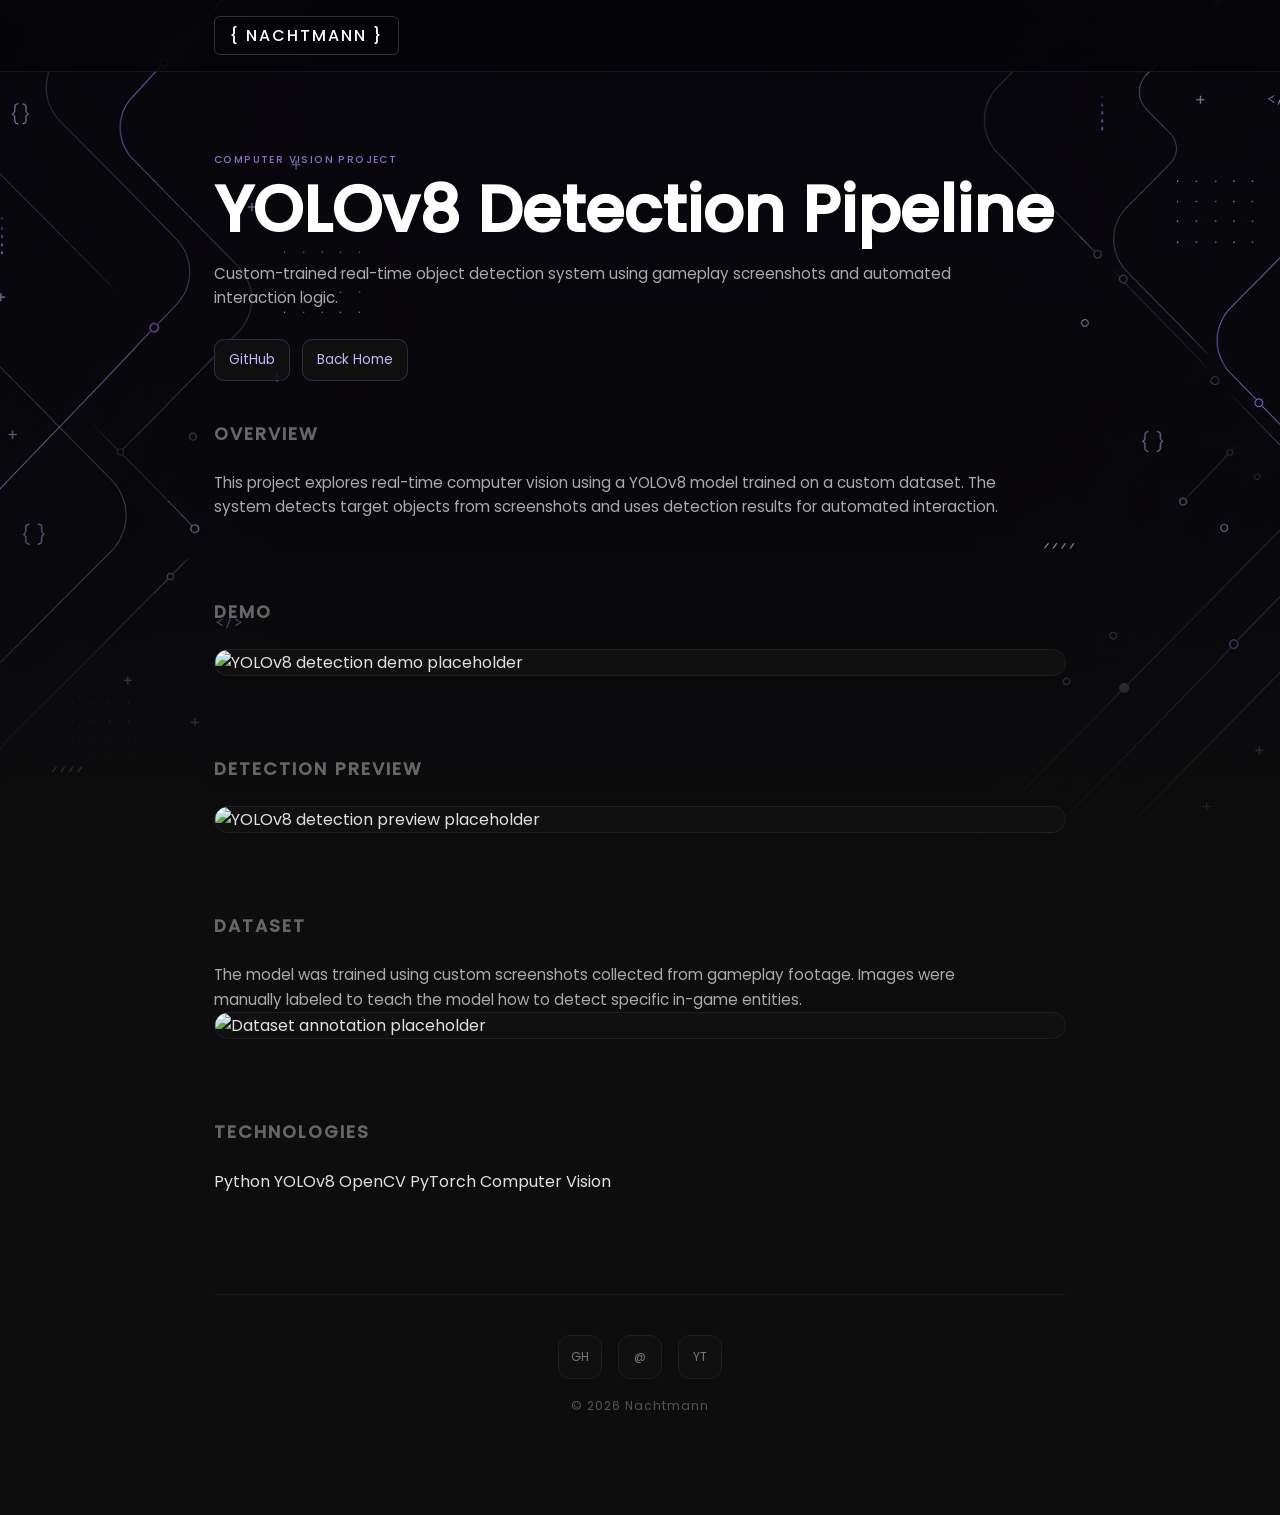
==== projects/yolov8-detection-pipeline.html @ bfaf7eb9 "Update source code" ====
<!DOCTYPE html>
<html lang="en">

<head>
  <meta charset="UTF-8">
  <meta name="viewport" content="width=device-width, initial-scale=1.0">

  <title>YOLOv8 Detection Pipeline — Nachtmann</title>

  <link rel="stylesheet" href="../css/style.css">
  <link rel="stylesheet" href="../css/home.css">
  <link rel="stylesheet" href="../css/cards.css">
  <link rel="stylesheet" href="../css/animations.css">
  <link rel="stylesheet" href="../css/detail.css">
  <link rel="stylesheet" href="../css/footer.css">
</head>

<body>

  <nav class="topbar">
    <a href="../index.html" class="brand">{ NACHTMANN }</a>
  </nav>

  <div class="container">

    <header class="hero detail-hero">
      <p class="card-type">Computer Vision Project</p>

      <h1 class="detail-title">
        YOLOv8 Detection Pipeline
      </h1>

      <p class="bio">
        Custom-trained real-time object detection system using gameplay screenshots and automated interaction logic.
      </p>

      <div class="detail-actions">
        <a href="https://github.com/Nachtmann21/YoloV8" target="_blank" rel="noopener noreferrer">
          GitHub
        </a>

        <a href="../index.html">
          Back Home
        </a>
      </div>
    </header>

    <section class="section">
      <h2>Overview</h2>
      <p class="bio">
        This project explores real-time computer vision using a YOLOv8 model trained on a custom dataset.
        The system detects target objects from screenshots and uses detection results for automated interaction.
      </p>
    </section>

    <section class="section">
      <h2>Demo</h2>
      <div class="project-media">
        <img src="../images/projects/yolov8-demo.gif" alt="YOLOv8 detection demo placeholder">
      </div>
    </section>

    <section class="section">
      <h2>Detection Preview</h2>
      <div class="project-media">
        <img src="../images/projects/yolov8-detection.jpg" alt="YOLOv8 detection preview placeholder">
      </div>
    </section>

    <section class="section">
      <h2>Dataset</h2>

      <p class="bio">
        The model was trained using custom screenshots collected from gameplay footage.
        Images were manually labeled to teach the model how to detect specific in-game entities.
      </p>

      <div class="project-media">
        <img src="../images/projects/yolov8-dataset.jpg" alt="Dataset annotation placeholder">
      </div>
    </section>

    <section class="section">
      <h2>Technologies</h2>

      <div class="tags">
        <span class="tag">Python</span>
        <span class="tag">YOLOv8</span>
        <span class="tag">OpenCV</span>
        <span class="tag">PyTorch</span>
        <span class="tag">Computer Vision</span>
      </div>
    </section>

    <footer>
      <div class="footer-icons">
        <a href="https://github.com/Nachtmann21" target="_blank" class="icon-link">GH</a>
        <a href="mailto:matonachtmann@gmail.com" class="icon-link">@</a>
        <a href="https://youtube.com/" target="_blank" class="icon-link">YT</a>
      </div>

      <p class="footer-copy">
        © 2026 Nachtmann
      </p>
    </footer>

  </div>

</body>

</html>
---- css/style.css ----
@font-face {
  font-family: 'Poppins-Medium';
  src: url('../fonts/Poppins-Medium.ttf') format('truetype');
}

@font-face {
  font-family: 'Poppins-Light';
  src: url('../fonts/Poppins-Regular.ttf') format('truetype');
}

* {
  margin: 0;
  padding: 0;
  box-sizing: border-box;
}

body {
  font-family: 'Poppins-Light', sans-serif;
  background-color: #0d0d0d;
  color: #e0e0e0;
  min-height: 100vh;
  padding-top: 72px;

  background-image:
    linear-gradient(
      to bottom,
      rgba(13, 13, 13, 0) 0%,
      rgba(13, 13, 13, 0.15) 55%,
      #0d0d0d 100%
    ),
    url('../images/background_art.png');

  background-size: cover;
  background-position: center top;
  background-repeat: no-repeat;
  background-attachment: fixed;
}

.container {
  max-width: 900px;
  margin: 0 auto;
  padding: 80px 24px;
}

/* Topbar */

.topbar {
  position: fixed;
  top: 0;
  left: 0;
  width: 100%;
  height: 72px;
  z-index: 50;

  display: flex;
  justify-content: flex-start;
  align-items: center;

  padding-left: max(24px, calc((100vw - 900px) / 2 + 24px));

  background: rgba(5, 5, 8, 0.72);
  backdrop-filter: blur(14px);

  border-bottom: 1px solid rgba(255, 255, 255, 0.06);
}

.brand {
  font-family: 'Poppins-Medium', sans-serif;

  color: #fff;
  text-decoration: none;
  text-transform: uppercase;

  font-size: 1rem;
  letter-spacing: 2px;

  padding: 6px 14px;

  border: 1px solid rgba(255, 255, 255, 0.18);
  border-radius: 6px;

  transition: all 0.25s ease;
}

.brand:hover {
  color: #c4b5fd;
  border-color: rgba(196, 181, 253, 0.45);
}

/* Sections */

.section {
  margin-bottom: 80px;
}

.section h2 {
  font-family: 'Poppins-Medium', sans-serif;

  font-size: 1.1rem;
  letter-spacing: 2px;
  text-transform: uppercase;

  color: #666;

  margin-bottom: 24px;
}

/* Responsive */

@media (max-width: 640px) {
  body {
    padding-top: 64px;
  }

  .topbar {
    height: 64px;
  }

  .container {
    padding: 64px 20px;
  }

  .section {
    margin-bottom: 64px;
  }
}
---- css/home.css ----
.hero {
  margin-bottom: 90px;
}

.hero-title {
  font-family: 'Poppins-Medium', sans-serif;

  font-size: clamp(2.6rem, 6vw, 4.8rem);
  line-height: 0.95;

  color: #fff;

  margin-bottom: 24px;
}

.hero-title span {
  color: rgba(255, 255, 255, 0.38);
}

.bio {
  color: #aaa;

  font-size: 0.95rem;
  line-height: 1.6;

  max-width: 800px;
  min-height: 1.6em;
}

@media (max-width: 640px) {
  .hero {
    margin-bottom: 64px;
  }

  .hero-title {
    font-size: 2.6rem;
  }

  .bio {
    white-space: normal;
  }
}
---- css/cards.css ----
.grid {
  display: grid;
  grid-template-columns: repeat(auto-fill, minmax(260px, 1fr));
  gap: 20px;
}

.card {
  background: rgba(20, 20, 20, 0.92);

  border: 1px solid #1f1f1f;
  border-radius: 12px;

  padding: 14px;

  position: relative;
  overflow: hidden;

  cursor: pointer;

  backdrop-filter: blur(8px);

  transition: all 0.3s ease;
}

.card::before {
  content: '';

  position: absolute;
  top: 0;
  left: 12px;
  right: 12px;

  height: 1px;

  background: linear-gradient(
    90deg,
    transparent,
    rgba(167, 139, 250, 0.45),
    transparent
  );

  opacity: 0;

  transition: opacity 0.3s ease;
}

.card:hover {
  border-color: rgba(167, 139, 250, 0.32);

  transform: translateY(-4px);

  box-shadow: 0 8px 30px rgba(167, 139, 250, 0.08);
}

.card:hover::before {
  opacity: 1;
}

.card-image {
  width: 100%;
  height: 180px;

  overflow: hidden;

  border-radius: 10px;
  margin-bottom: 18px;

  background: #101010;
  border: 1px solid #202020;
}

.card-image img {
  width: 100%;
  height: 100%;

  object-fit: cover;
  object-position: center 42%;

  opacity: 0.9;

  filter: brightness(1.05);

  transition:
    transform 0.5s ease,
    opacity 0.3s ease,
    filter 0.3s ease;
}

.card:hover .card-image img {
  transform: scale(1.04);

  opacity: 1;

  filter:
    brightness(1.12)
    drop-shadow(0 0 18px rgba(196, 181, 253, 0.12));
}

.card-content {
  display: flex;
  flex-direction: column;
}

.card-type {
  font-family: 'Poppins-Medium', sans-serif;

  font-size: 0.65rem;
  letter-spacing: 1.4px;
  text-transform: uppercase;

  color: #a78bfa;

  margin-bottom: 10px;

  opacity: 0.8;
}

.card h3 {
  font-family: 'Poppins-Medium', sans-serif;

  font-size: 1rem;
  line-height: 1.2;

  color: #fff;

  margin-bottom: 6px;
}

.card .desc {
  font-size: 0.8rem;
  line-height: 1.5;

  color: #777;

  margin-top: 8px;

  max-width: 94%;
}

.tags {
  margin-top: 12px;
}

.card .tag {
  display: inline-block;

  font-size: 0.7rem;
  color: #aaa;

  background: rgba(196, 181, 253, 0.06);
  border: 1px solid rgba(196, 181, 253, 0.08);

  padding: 3px 8px;

  border-radius: 4px;

  margin-right: 4px;
  margin-top: 6px;
}

@media (max-width: 640px) {
  .card-image {
    height: 160px;
  }
}
---- css/animations.css ----
.cursor {
  color: #c4b5fd;
  margin-left: 2px;

  animation: cursor-blink 1.2s step-end infinite;
}

@keyframes cursor-blink {
  0%, 50% {
    opacity: 1;
  }

  51%, 100% {
    opacity: 0;
  }
}
---- css/detail.css ----
.detail-hero {
  margin-bottom: 40px;
}

.detail-title {
  font-family: 'Poppins-Medium', sans-serif;

  font-size: clamp(2rem, 5vw, 4rem);
  line-height: 1;

  color: #fff;

  margin-bottom: 20px;
}

.detail-actions {
  display: flex;
  gap: 12px;

  margin-top: 28px;

  flex-wrap: wrap;
}

.detail-actions a {
  color: #c4b5fd;
  text-decoration: none;

  font-size: 0.85rem;

  padding: 10px 14px;

  border-radius: 10px;

  background: rgba(17, 17, 17, 0.9);
  border: 1px solid rgba(196, 181, 253, 0.18);

  transition: all 0.25s ease;
}

.detail-actions a:hover {
  border-color: rgba(196, 181, 253, 0.45);

  transform: translateY(-2px);
}

.pdf-section {
  margin-top: 40px;
}

.pdf-viewer {
  width: 100%;
  height: 85vh;

  border: 1px solid #1f1f1f;
  border-radius: 14px;

  background: #111;
}

.project-media {
  width: 100%;
  overflow: hidden;

  border-radius: 14px;
  border: 1px solid #1f1f1f;

  background: #101010;
}

.project-media img {
  width: 100%;
  display: block;

  object-fit: cover;
}
---- css/footer.css ----
footer {
  display: flex;
  flex-direction: column;
  align-items: center;
  justify-content: center;

  gap: 18px;

  margin-top: 100px;
  padding-top: 40px;
  padding-bottom: 20px;

  border-top: 1px solid #1a1a1a;
}

.footer-icons {
  display: flex;
  align-items: center;
  justify-content: center;

  gap: 16px;
}

.footer-copy {
  font-size: 0.75rem;
  letter-spacing: 1px;

  color: #555;
}

.icon-link {
  width: 44px;
  height: 44px;

  display: flex;
  align-items: center;
  justify-content: center;

  border-radius: 12px;

  background: rgba(17, 17, 17, 0.9);
  border: 1px solid #1f1f1f;

  color: #777;
  text-decoration: none;
  font-size: 0.75rem;

  transition: all 0.25s ease;
}

.icon-link:hover {
  color: #c4b5fd;
  border-color: rgba(167, 139, 250, 0.35);

  transform: translateY(-2px);

  box-shadow: 0 8px 20px rgba(167, 139, 250, 0.08);
}
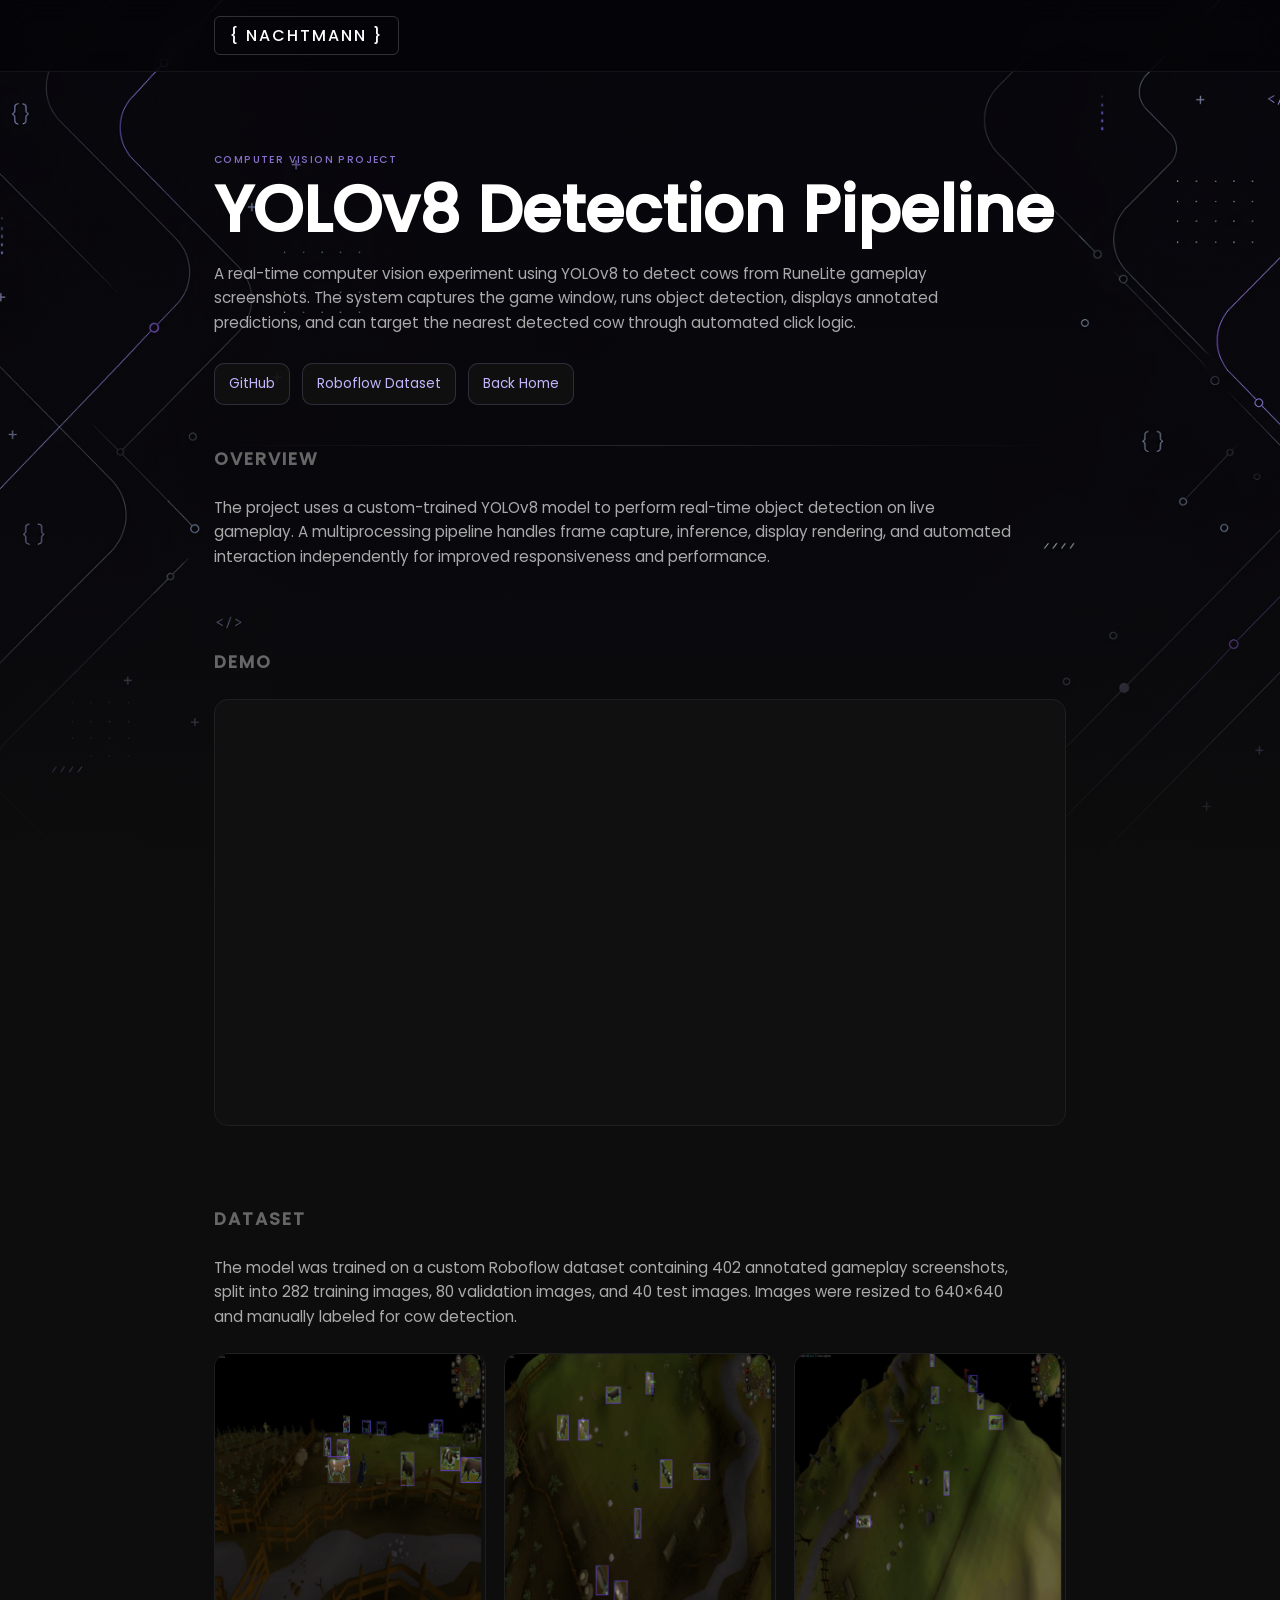
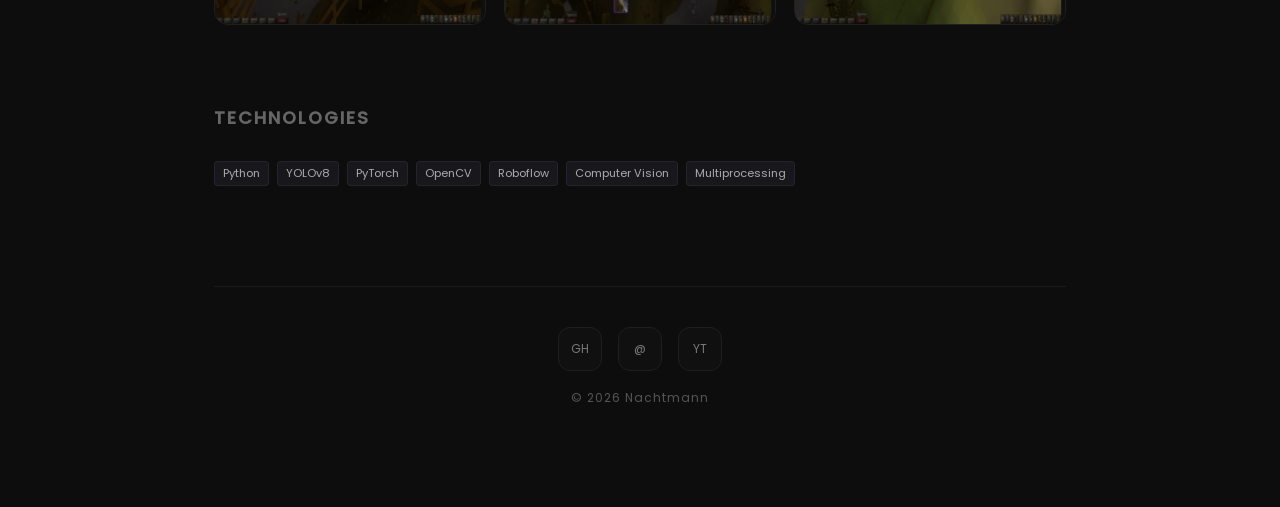
==== commit b3928a1d: "Update source code" ====
--- a/projects/yolov8-detection-pipeline.html
+++ b/projects/yolov8-detection-pipeline.html
@@ -2,109 +2,165 @@
 <html lang="en">
 
 <head>
-  <meta charset="UTF-8">
-  <meta name="viewport" content="width=device-width, initial-scale=1.0">
+    <meta charset="UTF-8">
+    <meta name="viewport" content="width=device-width, initial-scale=1.0">
 
-  <title>YOLOv8 Detection Pipeline — Nachtmann</title>
+    <title>YOLOv8 Detection Pipeline — Nachtmann</title>
 
-  <link rel="stylesheet" href="../css/style.css">
-  <link rel="stylesheet" href="../css/home.css">
-  <link rel="stylesheet" href="../css/cards.css">
-  <link rel="stylesheet" href="../css/animations.css">
-  <link rel="stylesheet" href="../css/detail.css">
-  <link rel="stylesheet" href="../css/footer.css">
+    <link rel="stylesheet" href="../css/style.css">
+    <link rel="stylesheet" href="../css/home.css">
+    <link rel="stylesheet" href="../css/cards.css">
+    <link rel="stylesheet" href="../css/animations.css">
+    <link rel="stylesheet" href="../css/detail.css">
+    <link rel="stylesheet" href="../css/footer.css">
 </head>
 
 <body>
 
-  <nav class="topbar">
-    <a href="../index.html" class="brand">{ NACHTMANN }</a>
-  </nav>
+    <nav class="topbar">
+        <a href="../index.html" class="brand">{ NACHTMANN }</a>
+    </nav>
 
-  <div class="container">
+    <div class="container">
 
-    <header class="hero detail-hero">
-      <p class="card-type">Computer Vision Project</p>
+        <header class="hero detail-hero">
 
-      <h1 class="detail-title">
-        YOLOv8 Detection Pipeline
-      </h1>
+            <p class="card-type">
+                Computer Vision Project
+            </p>
 
-      <p class="bio">
-        Custom-trained real-time object detection system using gameplay screenshots and automated interaction logic.
-      </p>
+            <h1 class="detail-title">
+                YOLOv8 Detection Pipeline
+            </h1>
 
-      <div class="detail-actions">
-        <a href="https://github.com/Nachtmann21/YoloV8" target="_blank" rel="noopener noreferrer">
-          GitHub
-        </a>
+            <p class="bio">
+                A real-time computer vision experiment using YOLOv8 to detect cows from RuneLite gameplay screenshots.
+                The system captures the game window, runs object detection, displays annotated predictions, and can
+                target
+                the nearest detected cow through automated click logic.
+            </p>
 
-        <a href="../index.html">
-          Back Home
-        </a>
-      </div>
-    </header>
+            <div class="detail-actions">
 
-    <section class="section">
-      <h2>Overview</h2>
-      <p class="bio">
-        This project explores real-time computer vision using a YOLOv8 model trained on a custom dataset.
-        The system detects target objects from screenshots and uses detection results for automated interaction.
-      </p>
-    </section>
+                <a href="https://github.com/Nachtmann21/YoloV8" target="_blank" rel="noopener noreferrer">
+                    GitHub
+                </a>
 
-    <section class="section">
-      <h2>Demo</h2>
-      <div class="project-media">
-        <img src="../images/projects/yolov8-demo.gif" alt="YOLOv8 detection demo placeholder">
-      </div>
-    </section>
+                <a href="https://universe.roboflow.com/annotations-borne/osrs_cows-jn5fz/dataset/2" target="_blank"
+                    rel="noopener noreferrer">
+                    Roboflow Dataset
+                </a>
 
-    <section class="section">
-      <h2>Detection Preview</h2>
-      <div class="project-media">
-        <img src="../images/projects/yolov8-detection.jpg" alt="YOLOv8 detection preview placeholder">
-      </div>
-    </section>
+                <a href="../index.html">
+                    Back Home
+                </a>
 
-    <section class="section">
-      <h2>Dataset</h2>
+            </div>
 
-      <p class="bio">
-        The model was trained using custom screenshots collected from gameplay footage.
-        Images were manually labeled to teach the model how to detect specific in-game entities.
-      </p>
+        </header>
 
-      <div class="project-media">
-        <img src="../images/projects/yolov8-dataset.jpg" alt="Dataset annotation placeholder">
-      </div>
-    </section>
+        <div class="detail-divider"></div>
 
-    <section class="section">
-      <h2>Technologies</h2>
+        <section class="section">
 
-      <div class="tags">
-        <span class="tag">Python</span>
-        <span class="tag">YOLOv8</span>
-        <span class="tag">OpenCV</span>
-        <span class="tag">PyTorch</span>
-        <span class="tag">Computer Vision</span>
-      </div>
-    </section>
+            <h2>Overview</h2>
 
-    <footer>
-      <div class="footer-icons">
-        <a href="https://github.com/Nachtmann21" target="_blank" class="icon-link">GH</a>
-        <a href="mailto:matonachtmann@gmail.com" class="icon-link">@</a>
-        <a href="https://youtube.com/" target="_blank" class="icon-link">YT</a>
-      </div>
+            <p class="bio">
+                The project uses a custom-trained YOLOv8 model to perform real-time object detection on live gameplay.
+                A multiprocessing pipeline handles frame capture, inference, display rendering, and automated
+                interaction
+                independently for improved responsiveness and performance.
+            </p>
 
-      <p class="footer-copy">
-        © 2026 Nachtmann
-      </p>
-    </footer>
+        </section>
 
-  </div>
+        <section class="section">
+
+            <h2>Demo</h2>
+
+            <div class="project-media">
+
+                <video autoplay muted loop playsinline>
+
+                    <source src="../videos/projects/yolov8-demo.mp4" type="video/mp4">
+
+                </video>
+
+            </div>
+
+        </section>
+
+        <section class="section">
+
+            <h2>Dataset</h2>
+
+            <p class="bio">
+                The model was trained on a custom Roboflow dataset containing 402 annotated gameplay screenshots,
+                split into 282 training images, 80 validation images, and 40 test images.
+                Images were resized to 640×640 and manually labeled for cow detection.
+            </p>
+
+            <div class="dataset-grid">
+
+                <div class="project-media">
+                    <img src="../images/projects/dataset_01.png" alt="Annotated gameplay dataset example">
+                </div>
+
+                <div class="project-media">
+                    <img src="../images/projects/dataset_02.png" alt="Annotated gameplay dataset example">
+                </div>
+
+                <div class="project-media">
+                    <img src="../images/projects/dataset_03.png" alt="Annotated gameplay dataset example">
+                </div>
+
+            </div>
+
+        </section>
+
+        <section class="section">
+
+            <h2>Technologies</h2>
+
+            <div class="tags">
+
+                <span class="tag">Python</span>
+                <span class="tag">YOLOv8</span>
+                <span class="tag">PyTorch</span>
+                <span class="tag">OpenCV</span>
+                <span class="tag">Roboflow</span>
+                <span class="tag">Computer Vision</span>
+                <span class="tag">Multiprocessing</span>
+
+            </div>
+
+        </section>
+
+        <footer>
+
+            <div class="footer-icons">
+
+                <a href="https://github.com/Nachtmann21" target="_blank" class="icon-link">
+                    GH
+                </a>
+
+                <a href="mailto:matonachtmann@gmail.com" class="icon-link">
+                    @
+                </a>
+
+                <a href="https://youtube.com/" target="_blank" class="icon-link">
+                    YT
+                </a>
+
+            </div>
+
+            <p class="footer-copy">
+                © 2026 Nachtmann
+            </p>
+
+        </footer>
+
+    </div>
 
 </body>
 
--- a/css/style.css
+++ b/css/style.css
@@ -123,4 +123,5 @@
   .section {
     margin-bottom: 64px;
   }
-}+}
+
--- a/css/detail.css
+++ b/css/detail.css
@@ -73,4 +73,66 @@
   display: block;
 
   object-fit: cover;
+}
+
+.project-media video {
+  width: 100%;
+  display: block;
+
+  border-radius: 14px;
+
+  object-fit: cover;
+}
+
+.tag {
+  display: inline-block;
+
+  font-size: 0.7rem;
+  color: #aaa;
+
+  background: rgba(196, 181, 253, 0.06);
+  border: 1px solid rgba(196, 181, 253, 0.08);
+
+  padding: 3px 8px;
+
+  border-radius: 4px;
+
+  margin-right: 4px;
+  margin-top: 6px;
+}
+
+.dataset-grid {
+  display: grid;
+
+  grid-template-columns: repeat(3, 1fr);
+
+  gap: 18px;
+
+  margin-top: 24px;
+}
+
+.dataset-grid .project-media img {
+  aspect-ratio: 1 / 1;
+
+  object-fit: cover;
+}
+
+@media (max-width: 900px) {
+  .dataset-grid {
+    grid-template-columns: 1fr;
+  }
+}
+
+.detail-divider {
+  width: 100%;
+  height: 1px;
+
+  margin-top: 40px;
+
+  background: linear-gradient(
+    90deg,
+    transparent,
+    rgba(255, 255, 255, 0.12),
+    transparent
+  );
 }
